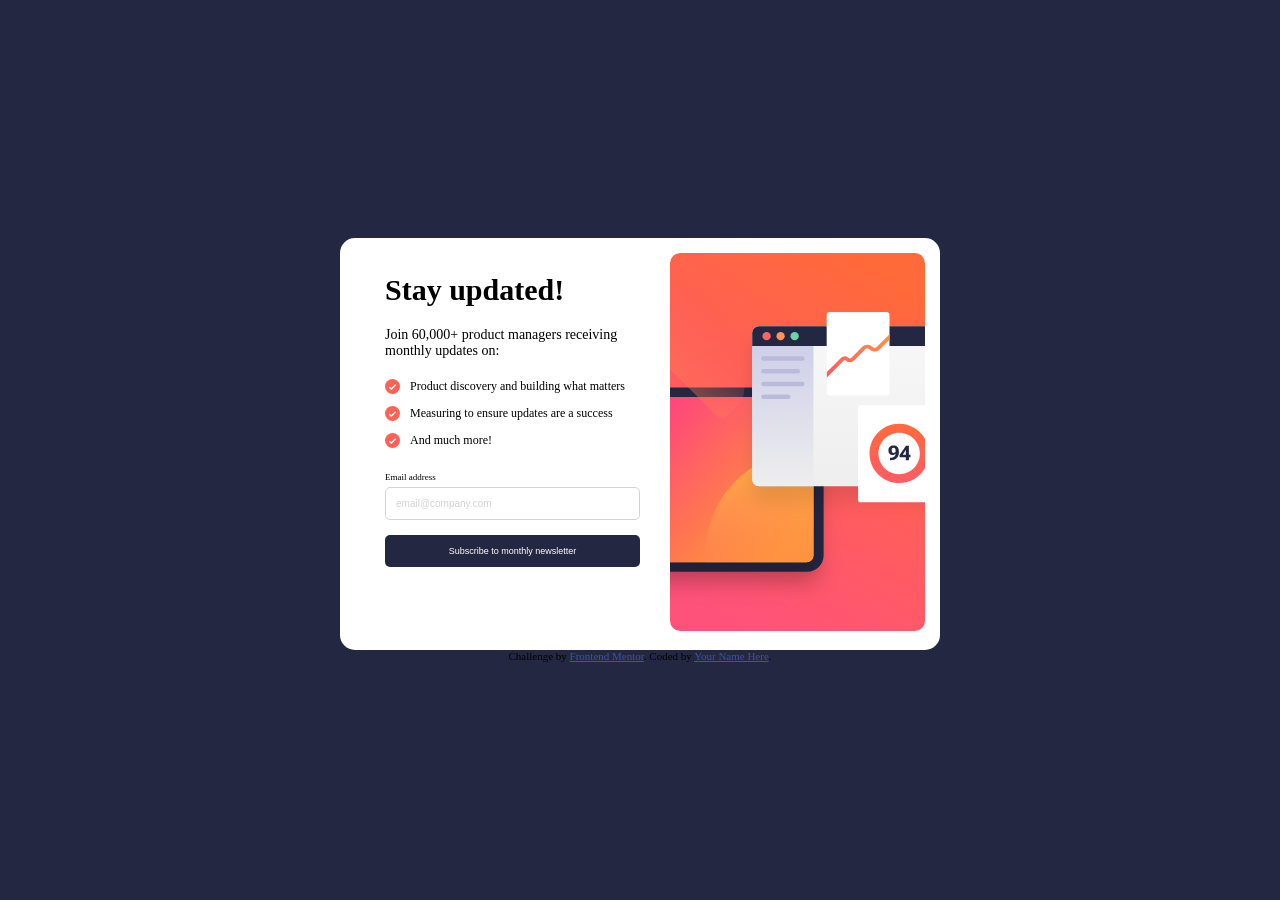
==== newsletter-sign-up-with-success-message-main/index.html @ 11cfa450 "first commit" ====
<!DOCTYPE html>
<html lang="en">
  <head>
    <meta charset="UTF-8" />
    <meta name="viewport" content="width=device-width, initial-scale=1.0" />

    <link
      rel="icon"
      type="image/png"
      sizes="32x32"
      href="./assets/images/favicon-32x32.png"
    />

    <title>
      Frontend Mentor | Newsletter sign-up form with success message
    </title>
    <link rel="stylesheet" href="style.css" />
  </head>
  <body>
    <setion class="news-frame">
      <div id="cardframe">
        <div class="card">
          <div class="left">
            <h1>Stay updated!</h1>
            <p class="introtext">
              Join 60,000+ product managers receiving monthly updates on:
            </p>
            <!-- Sign-up form start -->

            <div class="checkmark">
              <span
                ><img src="./assets/images/icon-list.svg" alt="icon"
              /></span>
              <p>Product discovery and building what matters</p>
            </div>
            <div class="checkmark">
              <span
                ><img src="./assets/images/icon-list.svg" alt="icon"
              /></span>
              <p>Measuring to ensure updates are a success</p>
            </div>
            <div class="checkmark">
              <span
                ><img src="./assets/images/icon-list.svg" alt="icon"
              /></span>
              <p>And much more!</p>
            </div>

            <div class="bottom">
              <span>Email address</span>
              <input
                type="text"
                placeholder="email@company.com"
                id="usermail"
              />
              <p id="emmailerrors"></p>
              <button onclick="displaySuccess()">
                Subscribe to monthly newsletter
              </button>
            </div>

            <!-- Sign-up form end -->
          </div>
          <div class="right">
            <div class="image-container">
              <picture>
                <source
                  media="(min-width:650px)"
                  srcset="./assets/images/illustration-sign-up-desktop.svg"
                />
                <source
                  media="(min-width: 465px )"
                  srcset="./assets/images/illustration-sign-up-mobile.svg"
                />
                <img
                  src="./assets/images/illustration-sign-up-mobile.svg"
                  alt=""
                  style="width: 100%"
                />
              </picture>
              <!-- <img
                src="./assets/images/illustration-sign-up-desktop.svg"
                alt="bg"
              /> -->
            </div>
          </div>
        </div>
      </div>

      <section class="success" id="successframe">
        <!-- Success message start -->
        <img src="./assets/images/icon-success.svg" alt="" />
        <h1>Thanks for subscribing!</h1>
        <p>
          A confirmation email has been sent to
          <b>ash@loremcompany.com.</b> Please open it and click the button
          inside to confirm your subscription.
        </p>
        <button onclick="dismissframe()">Dismiss message</button>

        <!-- Success message end -->
      </section>
      <div class="attribution">
        Challenge by
        <a href="https://www.frontendmentor.io?ref=challenge" target="_blank"
          >Frontend Mentor</a
        >. Coded by <a href="#">Your Name Here</a>.
      </div>
    </setion>
    <script>
      var successes = document.getElementById("successframe");
      var cards = document.getElementById("cardframe");
      var inputtext = document.getElementById("usermail");
      var emmailerror = document.getElementById("emmailerrors");

      function displaySuccess() {
        if (
          !inputtext.value.match(
            /^[A-Za-z\._\-0-9]*[@][A-Za-z]*[\.][a-z]{3,4}$/
          )
        ) {
          emmailerror.innerHTML = "Please enter your email";
          return false;
        }
        emmailerror.innerHTML = " ";
        successes.style.display = "block";
        cards.style.display = "none";
        return true;
      }

      function dismissframe() {
        successes.style.display = "none";
        cards.style.display = "block";
        inputtext.value = "";
        emmailerror.textContent = " ";
      }
    </script>
  </body>
</html>
---- newsletter-sign-up-with-success-message-main/style.css ----
* {
  margin: 0;
  padding: 0;
  box-sizing: border-box;
}

:root {
  --Tomato: hsl(4, 100%, 67%);
  --Dark-Slate-Grey: hsl(234, 29%, 20%);
  --Charcoal-Grey: hsl(235, 18%, 26%);
  --Grey: hsl(231, 7%, 60%);
  --White: hsl(0, 0%, 100%);
}

.news-frame {
  display: flex;
  align-items: center;
  justify-content: center;
  background-color: hsl(234, 29%, 20%);
  width: 100%;
  min-height: 100vh;
  flex-direction: column;
}

#cardframe {
  display: block;
}

.card {
  max-width: 600px;
  min-height: 400px;
  border-radius: 15px;
  background: hsl(0, 0%, 100%);
  display: flex;
  overflow: hidden;
  padding: 15px;
}

.left {
  flex: 1;
  /* width: 50%; */
  padding: 20px 30px;
}

.left h1 {
  font-size: 30px;
}

.introtext {
  font-size: 14px;
  margin: 20px 0;
}

.checkmark {
  display: flex;
  align-items: flex-start;
  margin-bottom: 8px;
}

.checkmark span img {
  width: 15px;
  margin-right: 10px;
}

.checkmark p {
  font-size: 12px;
}

.bottom {
  display: flex;
  flex-direction: column;
  margin-top: 20px;
}

.bottom span {
  font-size: 9px;
}

.bottom input {
  padding: 10px;
  border-radius: 5px;
  outline: none;
  border: 1px solid lightgrey;
  font-size: 10px;
  margin: 5px 0 10px;
}

.bottom input:focus {
  border-color: hsl(234, 29%, 20%);
}
::placeholder {
  color: lightgrey;
}

.bottom button {
  border: 1px solid transparent;
  outline: none;
  padding: 10px;
  border-radius: 5px;
  background-color: hsl(234, 29%, 20%);
  color: hsl(0, 0%, 100%);
  font-size: 9px;
  margin: 5px 0 0;
  cursor: pointer;
}

.bottom button:hover {
  background-color: hsl(4, 100%, 67%);
  box-shadow: 0 5px 30px rgba(178, 0, 0, 0.5);
}

.right {
  flex: 1;
  /* width: 50%; */
  /* background: url(./assets/images/illustration-sign-up-desktop.svg) center;
  background-size: cover; */
}

.image-container {
  max-width: 500px;
  max-height: 100%;
}

.image-container img {
  width: 100%;
  object-fit: cover;
}

.success {
  display: none;
  max-width: 250px;
  min-height: 100px;
  padding: 20px;
  background-color: #fff;
  text-align: left;
  border-radius: 15px;
}

.success img {
  width: 30px;
}

.success h1 {
  font-size: 24px;
  margin: 10px 0;
  line-height: 23px;
}

.success p {
  font-size: 10px;
}

.success button {
  width: 100%;
  border: 1px solid transparent;
  outline: none;
  padding: 10px;
  border-radius: 5px;
  background-color: hsl(234, 29%, 20%);
  color: hsl(0, 0%, 100%);
  font-size: 9px;
  margin: 5px 0 0;
  cursor: pointer;
  margin: 20px 0 10px;
}

.success button:hover {
  background-color: hsl(4, 100%, 67%);
  box-shadow: 0 5px 30px rgba(178, 0, 0, 0.5);
}

#emmailerrors {
  color: tomato;
  font-size: 9px;
  margin: -3px 0 3px;
}

.attribution {
  font-size: 11px;
  text-align: center;
}
.attribution a {
  color: hsl(228, 45%, 44%);
}

@media (max-width: 375px) {
  .card {
    flex-direction: column;
  }

  .left {
    /* width: 100%; */
    order: 2;
  }

  .right {
    /* background: url(./assets/images/illustration-sign-up-mobile.svg) center;
    background-size: cover; */
    /* width: 100%; */
    order: 1;
  }
}
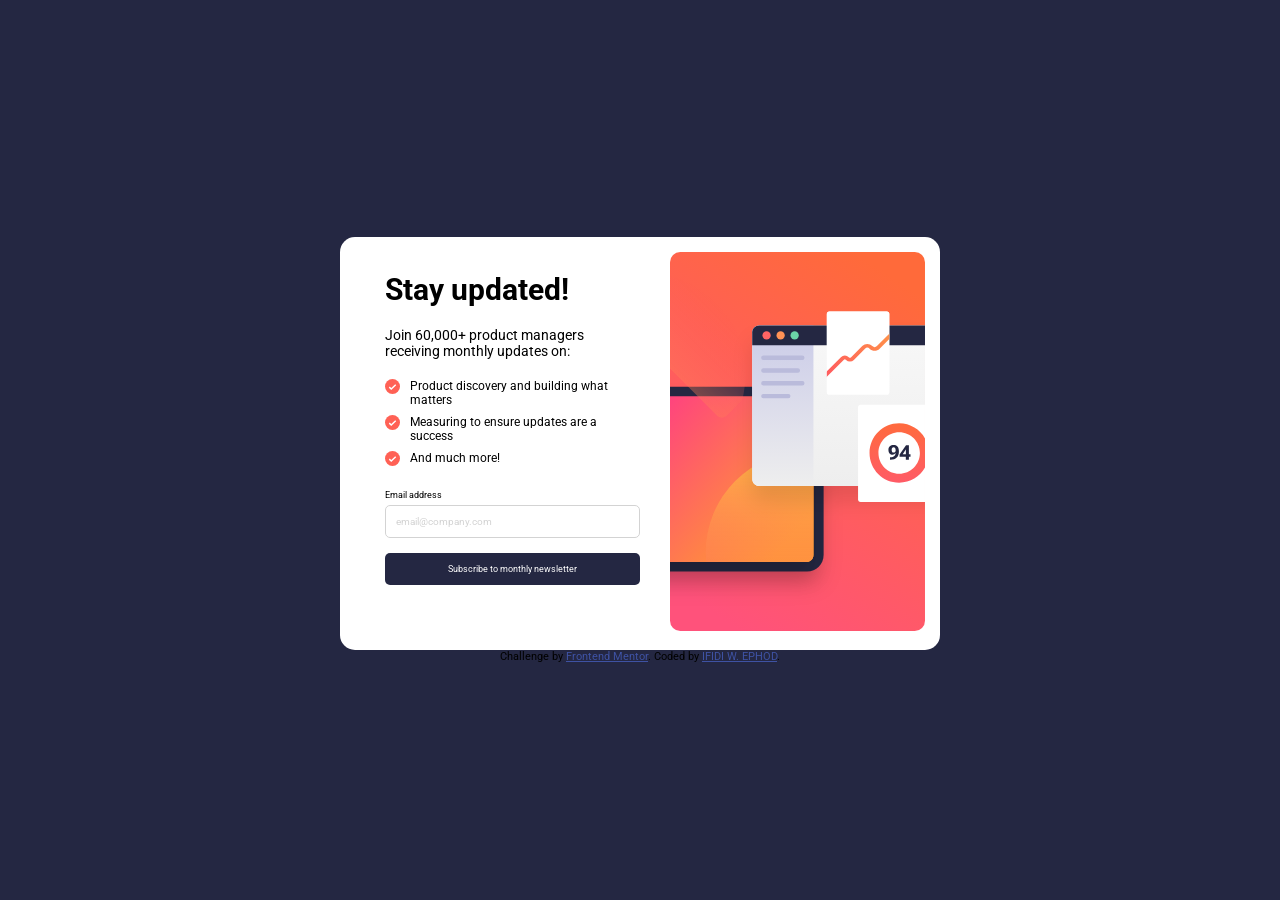
==== commit f1aaf138: "mobile" ====
--- a/newsletter-sign-up-with-success-message-main/index.html
+++ b/newsletter-sign-up-with-success-message-main/index.html
@@ -104,7 +104,7 @@
         Challenge by
         <a href="https://www.frontendmentor.io?ref=challenge" target="_blank"
           >Frontend Mentor</a
-        >. Coded by <a href="#">Your Name Here</a>.
+        >. Coded by <a href="#">IFIDI W. EPHOD</a>.
       </div>
     </setion>
     <script>
--- a/newsletter-sign-up-with-success-message-main/style.css
+++ b/newsletter-sign-up-with-success-message-main/style.css
@@ -1,7 +1,10 @@
+@import url("https://fonts.googleapis.com/css2?family=Roboto:wght@400;700&display=swap");
+
 * {
   margin: 0;
   padding: 0;
   box-sizing: border-box;
+  font-family: "Roboto", sans-serif;
 }
 
 :root {
@@ -143,11 +146,13 @@
 .success h1 {
   font-size: 24px;
   margin: 10px 0;
-  line-height: 23px;
+  line-height: 25px;
 }
 
 .success p {
   font-size: 10px;
+  color: hsl(234, 29%, 20%);
+  line-height: 18px;
 }
 
 .success button {
@@ -186,6 +191,8 @@
 @media (max-width: 375px) {
   .card {
     flex-direction: column;
+    padding: 0;
+    max-width: 300px;
   }
 
   .left {
@@ -199,4 +206,28 @@
     /* width: 100%; */
     order: 1;
   }
-}
+
+  .success {
+    height: 100vh;
+    max-width: 300px;
+  }
+
+  .success img {
+    width: 50px;
+    margin: 20% 0 10%;
+  }
+
+  .success h1 {
+    font-size: 30px;
+    line-height: 30px;
+  }
+
+  .success p {
+    font-size: 12px;
+    font-weight: 400;
+  }
+
+  .success button {
+    margin-top: 50%;
+  }
+}
